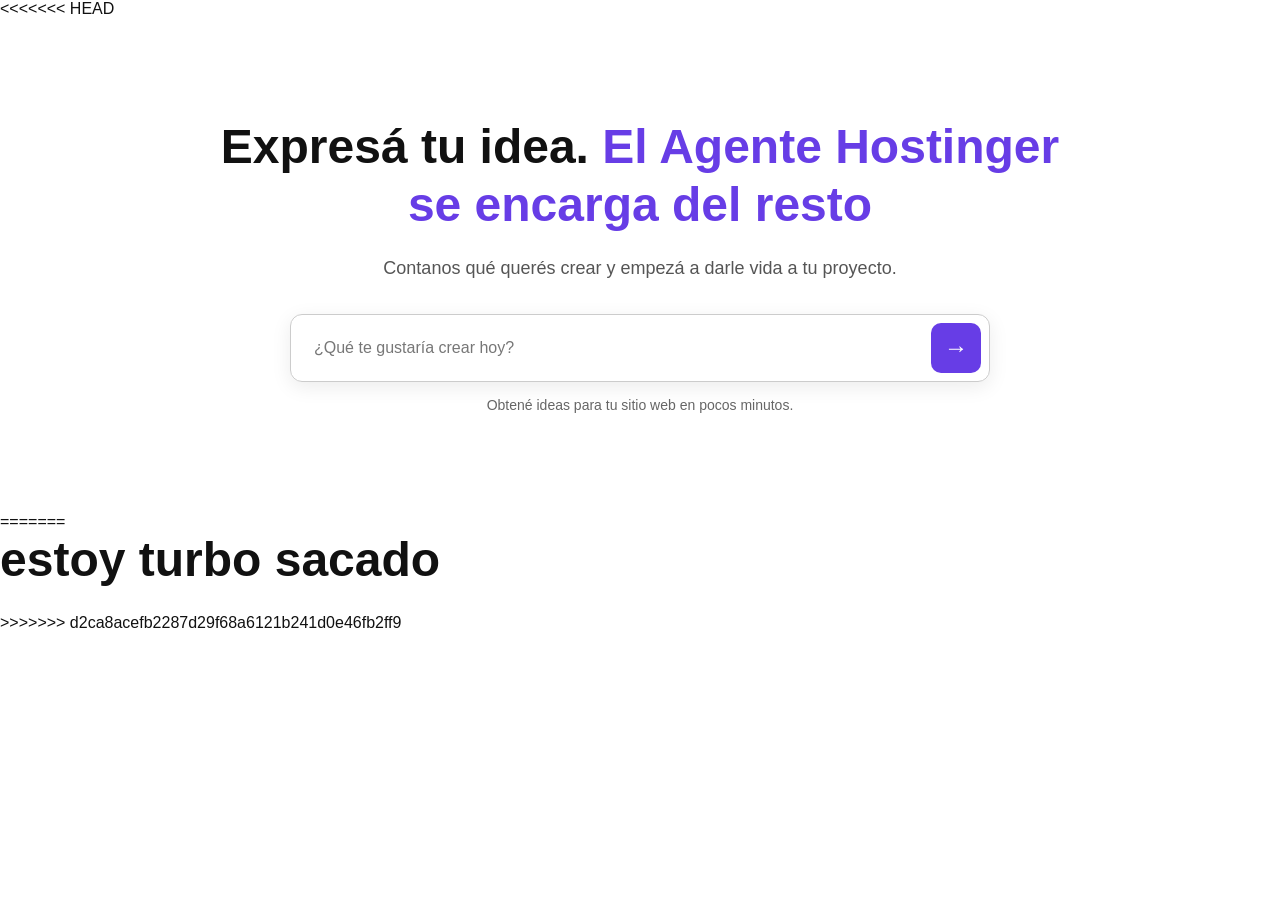
==== actividad hostinger/index.html @ 46869c60 "Add files via upload" ====
<!DOCTYPE html>
<<<<<<< HEAD
<html lang="es">

<head>
    <meta charset="UTF-8">
    <meta name="viewport" content="width=device-width, initial-scale=1.0">

    <title>Expresá tu idea</title>

    <link rel="stylesheet" href="style.css">
</head>

<body>

    <main>

        <section class="idea">

            <div class="contenedor">

                <h1>
                    Expresá tu idea.
                    <span>El Agente Hostinger se encarga del resto</span>
                </h1>

                <p class="descripcion">
                    Contanos qué querés crear y empezá a darle vida a tu proyecto.
                </p>

                <div class="formulario">

                    <input
                        type="text"
                        placeholder="¿Qué te gustaría crear hoy?"
                    >

                    <button type="button">
                        →
                    </button>

                </div>

                <p class="aclaracion">
                    Obtené ideas para tu sitio web en pocos minutos.
                </p>

            </div>

        </section>

    </main>

</body>

</html>
=======
<html lang="en"> <!-- contiene todo el html, todas las etiquetas van dentro de estas -->
    <head> <!-- hace referencia  a los metadatos del html -->
    <meta charset="UTF-8"> <!-- es la config de caracteres, como renderiza los caracteres el navegador -->
    <meta name="viewport" content="width=device-width, initial-scale=1.0"> <!-- adaptacion del viewport al ancho del dispositivo -->
    <title> mi primera pagina web</title><!--  es el titulo de la pagina, lo que aparece en la pestaña del navegador -->
    </head>
    <body><!-- hace referencia al contenido de la pagina  -->
        <h1> estoy turbo sacado</h1> <!-- es un encabezado de primer nivel, el mas important -->
    </body>
</html>


<!-- ALT SHIFT A HACER ESTE COMENTARIO -->


>>>>>>> d2ca8acefb2287d29f68a6121b241d0e46fb2ff9
---- actividad hostinger/style.css ----
/* ---------------------------
   ESTILOS GENERALES
--------------------------- */

* {
    margin: 0;
    padding: 0;
    box-sizing: border-box;
}

body {
    font-family: Arial, Helvetica, sans-serif;
    background-color: white;
    color: #111111;
}


/* ---------------------------
   SECCIÓN PRINCIPAL
--------------------------- */

.idea {
    padding: 100px 20px;
    background-color: #ffffff;
}

.contenedor {
    max-width: 900px;
    margin: auto;
    text-align: center;
}


/* ---------------------------
   TÍTULO
--------------------------- */

h1 {
    font-size: 48px;
    line-height: 1.2;
    margin-bottom: 25px;
}

h1 span {
    color: #673de6;
}


/* ---------------------------
   DESCRIPCIÓN
--------------------------- */

.descripcion {
    font-size: 18px;
    color: #555555;
    margin-bottom: 35px;
}


/* ---------------------------
   FORMULARIO
--------------------------- */

.formulario {
    width: 700px;
    max-width: 100%;
    margin: auto;

    display: flex;
    align-items: center;

    padding: 8px;

    border: 1px solid #cccccc;
    border-radius: 12px;

    box-shadow: 0 5px 20px rgba(0, 0, 0, 0.08);
}


/* ---------------------------
   INPUT
--------------------------- */

.formulario input {
    flex: 1;

    padding: 15px;

    border: none;
    outline: none;

    font-size: 16px;
}

.formulario input::placeholder {
    color: #777777;
}


/* ---------------------------
   BOTÓN
--------------------------- */

.formulario button {
    width: 50px;
    height: 50px;

    border: none;
    border-radius: 10px;

    background-color: #673de6;
    color: white;

    font-size: 24px;

    cursor: pointer;

    transition: 0.3s;
}


/* Efecto al pasar el mouse */

.formulario button:hover {
    background-color: #4f2bc2;
    transform: translateX(3px);
}


/* ---------------------------
   TEXTO INFERIOR
--------------------------- */

.aclaracion {
    margin-top: 15px;

    font-size: 14px;

    color: #666666;
}


/* ---------------------------
   RESPONSIVE
--------------------------- */

@media (max-width: 768px) {

    .idea {
        padding: 70px 20px;
    }

    h1 {
        font-size: 36px;
    }

    .descripcion {
        font-size: 16px;
    }

    .formulario {
        width: 100%;
    }
}


@media (max-width: 480px) {

    h1 {
        font-size: 30px;
    }

    .formulario input {
        font-size: 14px;
    }

    .formulario button {
        width: 45px;
        height: 45px;
    }
}
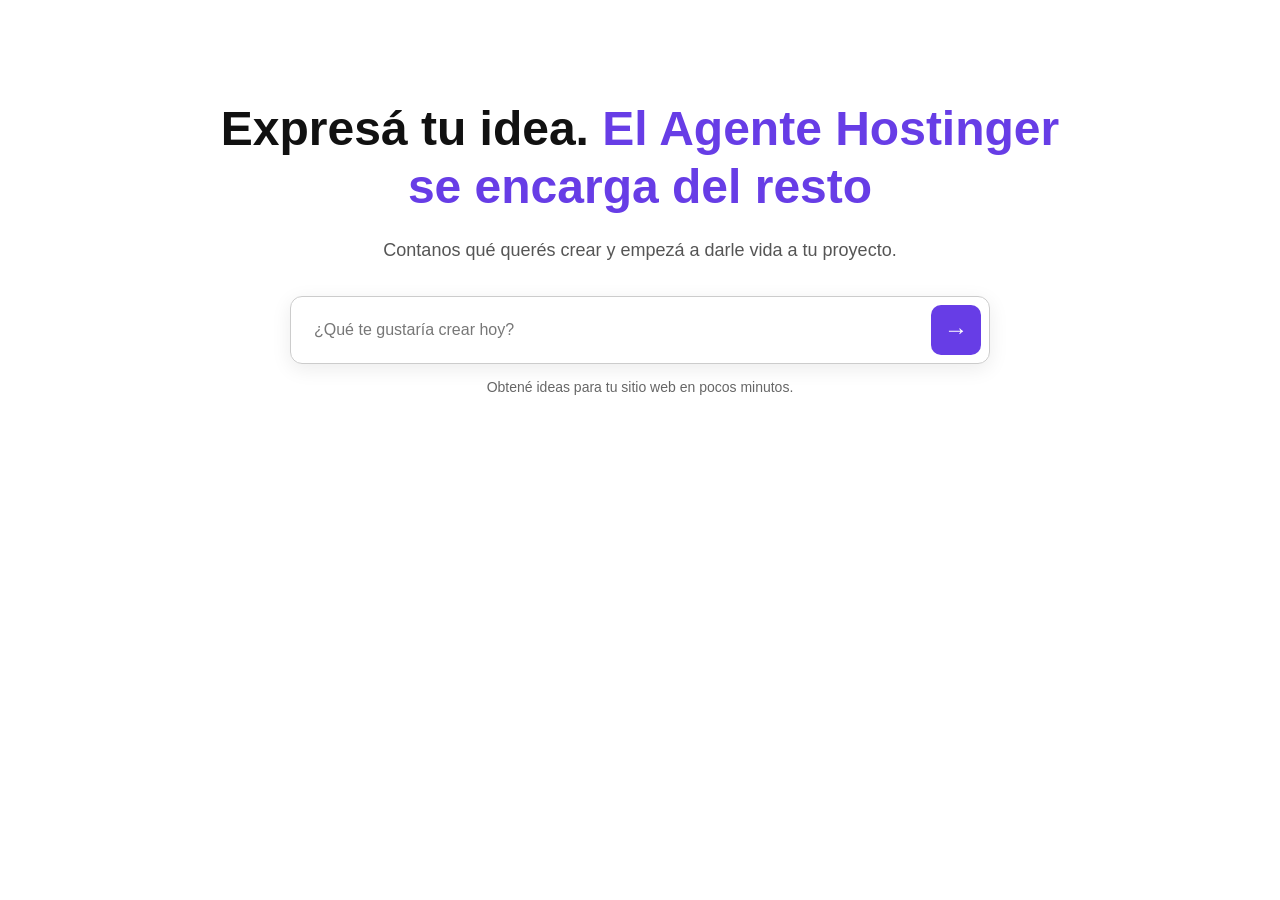
==== commit b3eff9a8: "meti las cosas en una carpeta" ====
--- a/actividad hostinger/index.html
+++ b/actividad hostinger/index.html
@@ -1,73 +1,55 @@
-<!DOCTYPE html>
-<<<<<<< HEAD
-<html lang="es">
-
-<head>
-    <meta charset="UTF-8">
-    <meta name="viewport" content="width=device-width, initial-scale=1.0">
-
-    <title>Expresá tu idea</title>
-
-    <link rel="stylesheet" href="style.css">
-</head>
-
-<body>
-
-    <main>
-
-        <section class="idea">
-
-            <div class="contenedor">
-
-                <h1>
-                    Expresá tu idea.
-                    <span>El Agente Hostinger se encarga del resto</span>
-                </h1>
-
-                <p class="descripcion">
-                    Contanos qué querés crear y empezá a darle vida a tu proyecto.
-                </p>
-
-                <div class="formulario">
-
-                    <input
-                        type="text"
-                        placeholder="¿Qué te gustaría crear hoy?"
-                    >
-
-                    <button type="button">
-                        →
-                    </button>
-
-                </div>
-
-                <p class="aclaracion">
-                    Obtené ideas para tu sitio web en pocos minutos.
-                </p>
-
-            </div>
-
-        </section>
-
-    </main>
-
-</body>
-
-</html>
-=======
-<html lang="en"> <!-- contiene todo el html, todas las etiquetas van dentro de estas -->
-    <head> <!-- hace referencia  a los metadatos del html -->
-    <meta charset="UTF-8"> <!-- es la config de caracteres, como renderiza los caracteres el navegador -->
-    <meta name="viewport" content="width=device-width, initial-scale=1.0"> <!-- adaptacion del viewport al ancho del dispositivo -->
-    <title> mi primera pagina web</title><!--  es el titulo de la pagina, lo que aparece en la pestaña del navegador -->
-    </head>
-    <body><!-- hace referencia al contenido de la pagina  -->
-        <h1> estoy turbo sacado</h1> <!-- es un encabezado de primer nivel, el mas important -->
-    </body>
-</html>
-
-
-<!-- ALT SHIFT A HACER ESTE COMENTARIO -->
-
-
->>>>>>> d2ca8acefb2287d29f68a6121b241d0e46fb2ff9
+<!DOCTYPE html>
+<html lang="es">
+
+<head>
+    <meta charset="UTF-8">
+    <meta name="viewport" content="width=device-width, initial-scale=1.0">
+
+    <title>Expresá tu idea</title>
+
+    <link rel="stylesheet" href="style.css">
+</head>
+
+<body>
+
+    <main>
+
+        <section class="idea">
+
+            <div class="contenedor">
+
+                <h1>
+                    Expresá tu idea.
+                    <span>El Agente Hostinger se encarga del resto</span>
+                </h1>
+
+                <p class="descripcion">
+                    Contanos qué querés crear y empezá a darle vida a tu proyecto.
+                </p>
+
+                <div class="formulario">
+
+                    <input
+                        type="text"
+                        placeholder="¿Qué te gustaría crear hoy?"
+                    >
+
+                    <button type="button">
+                        →
+                    </button>
+
+                </div>
+
+                <p class="aclaracion">
+                    Obtené ideas para tu sitio web en pocos minutos.
+                </p>
+
+            </div>
+
+        </section>
+
+    </main>
+
+</body>
+
+</html>
--- a/actividad hostinger/style.css
+++ b/actividad hostinger/style.css
@@ -1,182 +1,182 @@
-/* ---------------------------
-   ESTILOS GENERALES
---------------------------- */
-
-* {
-    margin: 0;
-    padding: 0;
-    box-sizing: border-box;
-}
-
-body {
-    font-family: Arial, Helvetica, sans-serif;
-    background-color: white;
-    color: #111111;
-}
-
-
-/* ---------------------------
-   SECCIÓN PRINCIPAL
---------------------------- */
-
-.idea {
-    padding: 100px 20px;
-    background-color: #ffffff;
-}
-
-.contenedor {
-    max-width: 900px;
-    margin: auto;
-    text-align: center;
-}
-
-
-/* ---------------------------
-   TÍTULO
---------------------------- */
-
-h1 {
-    font-size: 48px;
-    line-height: 1.2;
-    margin-bottom: 25px;
-}
-
-h1 span {
-    color: #673de6;
-}
-
-
-/* ---------------------------
-   DESCRIPCIÓN
---------------------------- */
-
-.descripcion {
-    font-size: 18px;
-    color: #555555;
-    margin-bottom: 35px;
-}
-
-
-/* ---------------------------
-   FORMULARIO
---------------------------- */
-
-.formulario {
-    width: 700px;
-    max-width: 100%;
-    margin: auto;
-
-    display: flex;
-    align-items: center;
-
-    padding: 8px;
-
-    border: 1px solid #cccccc;
-    border-radius: 12px;
-
-    box-shadow: 0 5px 20px rgba(0, 0, 0, 0.08);
-}
-
-
-/* ---------------------------
-   INPUT
---------------------------- */
-
-.formulario input {
-    flex: 1;
-
-    padding: 15px;
-
-    border: none;
-    outline: none;
-
-    font-size: 16px;
-}
-
-.formulario input::placeholder {
-    color: #777777;
-}
-
-
-/* ---------------------------
-   BOTÓN
---------------------------- */
-
-.formulario button {
-    width: 50px;
-    height: 50px;
-
-    border: none;
-    border-radius: 10px;
-
-    background-color: #673de6;
-    color: white;
-
-    font-size: 24px;
-
-    cursor: pointer;
-
-    transition: 0.3s;
-}
-
-
-/* Efecto al pasar el mouse */
-
-.formulario button:hover {
-    background-color: #4f2bc2;
-    transform: translateX(3px);
-}
-
-
-/* ---------------------------
-   TEXTO INFERIOR
---------------------------- */
-
-.aclaracion {
-    margin-top: 15px;
-
-    font-size: 14px;
-
-    color: #666666;
-}
-
-
-/* ---------------------------
-   RESPONSIVE
---------------------------- */
-
-@media (max-width: 768px) {
-
-    .idea {
-        padding: 70px 20px;
-    }
-
-    h1 {
-        font-size: 36px;
-    }
-
-    .descripcion {
-        font-size: 16px;
-    }
-
-    .formulario {
-        width: 100%;
-    }
-}
-
-
-@media (max-width: 480px) {
-
-    h1 {
-        font-size: 30px;
-    }
-
-    .formulario input {
-        font-size: 14px;
-    }
-
-    .formulario button {
-        width: 45px;
-        height: 45px;
-    }
+/* ---------------------------
+   ESTILOS GENERALES
+--------------------------- */
+
+* {
+    margin: 0;
+    padding: 0;
+    box-sizing: border-box;
+}
+
+body {
+    font-family: Arial, Helvetica, sans-serif;
+    background-color: white;
+    color: #111111;
+}
+
+
+/* ---------------------------
+   SECCIÓN PRINCIPAL
+--------------------------- */
+
+.idea {
+    padding: 100px 20px;
+    background-color: #ffffff;
+}
+
+.contenedor {
+    max-width: 900px;
+    margin: auto;
+    text-align: center;
+}
+
+
+/* ---------------------------
+   TÍTULO
+--------------------------- */
+
+h1 {
+    font-size: 48px;
+    line-height: 1.2;
+    margin-bottom: 25px;
+}
+
+h1 span {
+    color: #673de6;
+}
+
+
+/* ---------------------------
+   DESCRIPCIÓN
+--------------------------- */
+
+.descripcion {
+    font-size: 18px;
+    color: #555555;
+    margin-bottom: 35px;
+}
+
+
+/* ---------------------------
+   FORMULARIO
+--------------------------- */
+
+.formulario {
+    width: 700px;
+    max-width: 100%;
+    margin: auto;
+
+    display: flex;
+    align-items: center;
+
+    padding: 8px;
+
+    border: 1px solid #cccccc;
+    border-radius: 12px;
+
+    box-shadow: 0 5px 20px rgba(0, 0, 0, 0.08);
+}
+
+
+/* ---------------------------
+   INPUT
+--------------------------- */
+
+.formulario input {
+    flex: 1;
+
+    padding: 15px;
+
+    border: none;
+    outline: none;
+
+    font-size: 16px;
+}
+
+.formulario input::placeholder {
+    color: #777777;
+}
+
+
+/* ---------------------------
+   BOTÓN
+--------------------------- */
+
+.formulario button {
+    width: 50px;
+    height: 50px;
+
+    border: none;
+    border-radius: 10px;
+
+    background-color: #673de6;
+    color: white;
+
+    font-size: 24px;
+
+    cursor: pointer;
+
+    transition: 0.3s;
+}
+
+
+/* Efecto al pasar el mouse */
+
+.formulario button:hover {
+    background-color: #4f2bc2;
+    transform: translateX(3px);
+}
+
+
+/* ---------------------------
+   TEXTO INFERIOR
+--------------------------- */
+
+.aclaracion {
+    margin-top: 15px;
+
+    font-size: 14px;
+
+    color: #666666;
+}
+
+
+/* ---------------------------
+   RESPONSIVE
+--------------------------- */
+
+@media (max-width: 768px) {
+
+    .idea {
+        padding: 70px 20px;
+    }
+
+    h1 {
+        font-size: 36px;
+    }
+
+    .descripcion {
+        font-size: 16px;
+    }
+
+    .formulario {
+        width: 100%;
+    }
+}
+
+
+@media (max-width: 480px) {
+
+    h1 {
+        font-size: 30px;
+    }
+
+    .formulario input {
+        font-size: 14px;
+    }
+
+    .formulario button {
+        width: 45px;
+        height: 45px;
+    }
 }
